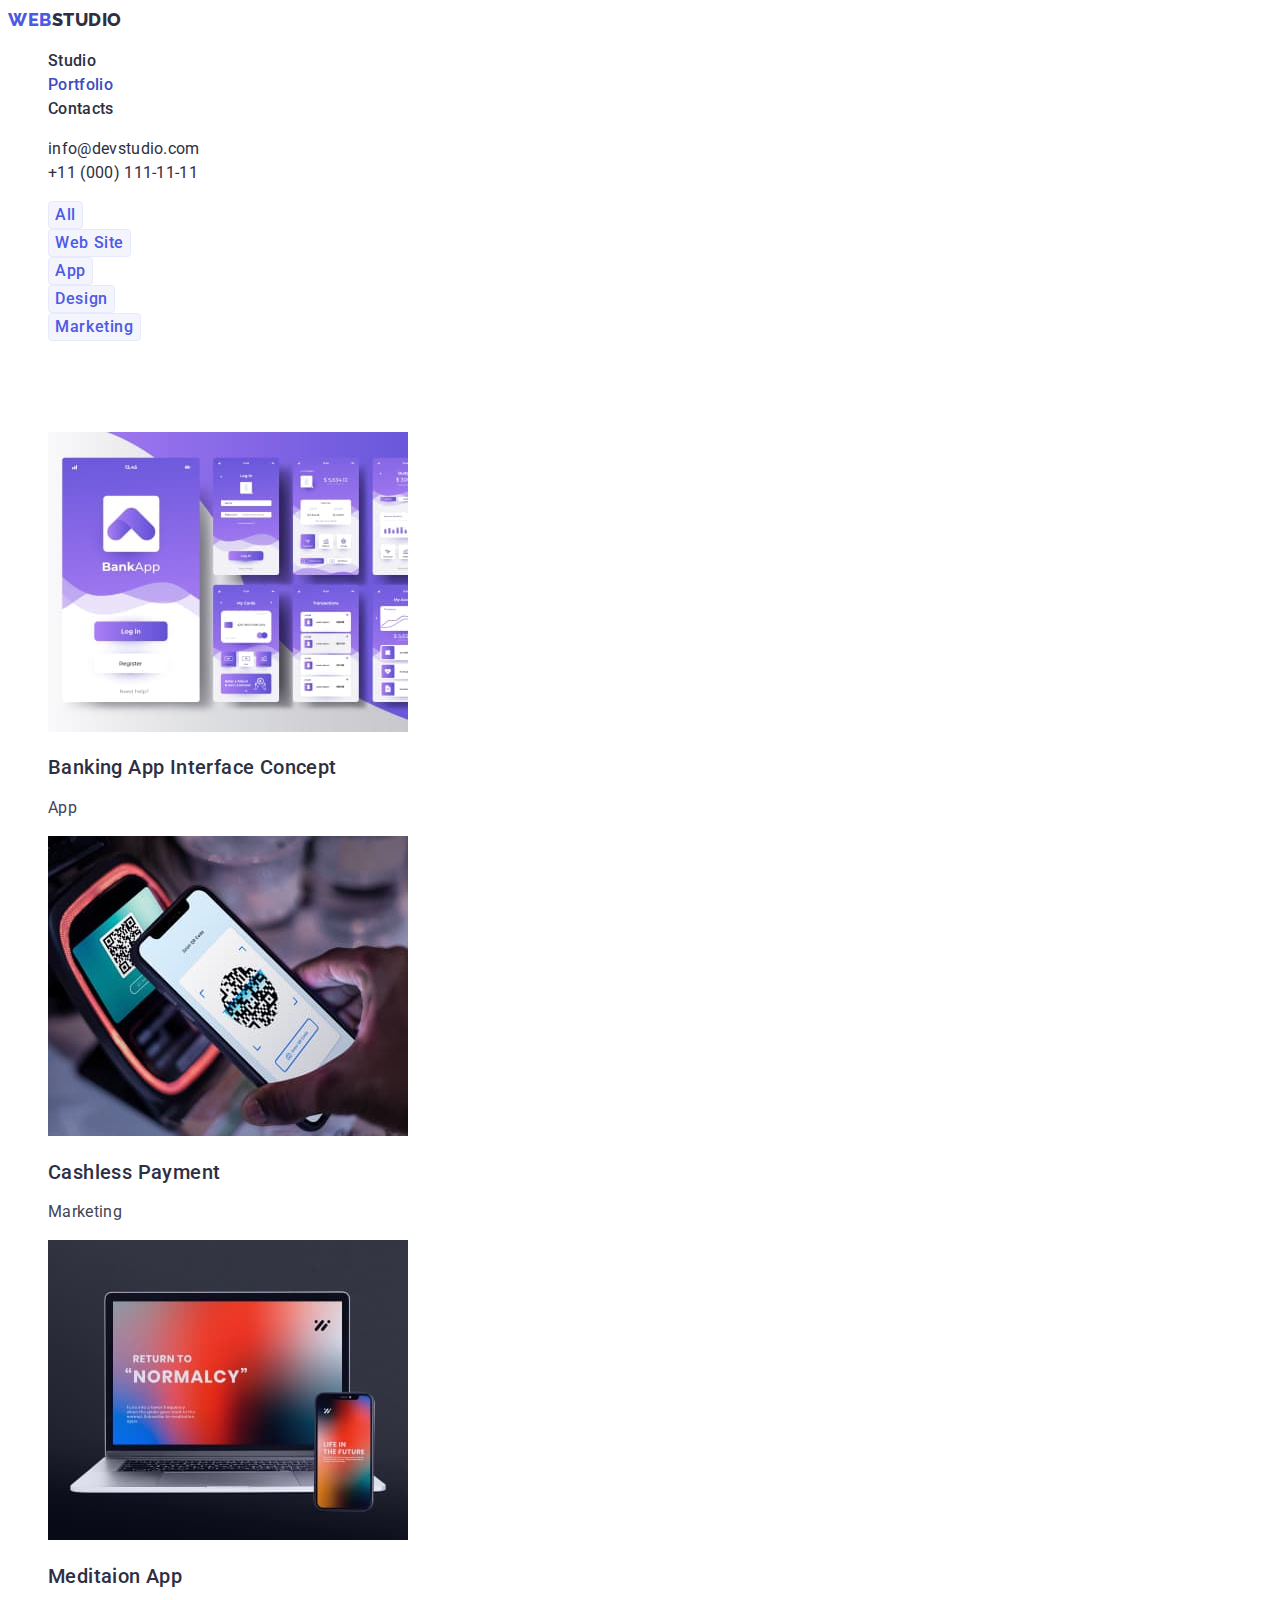
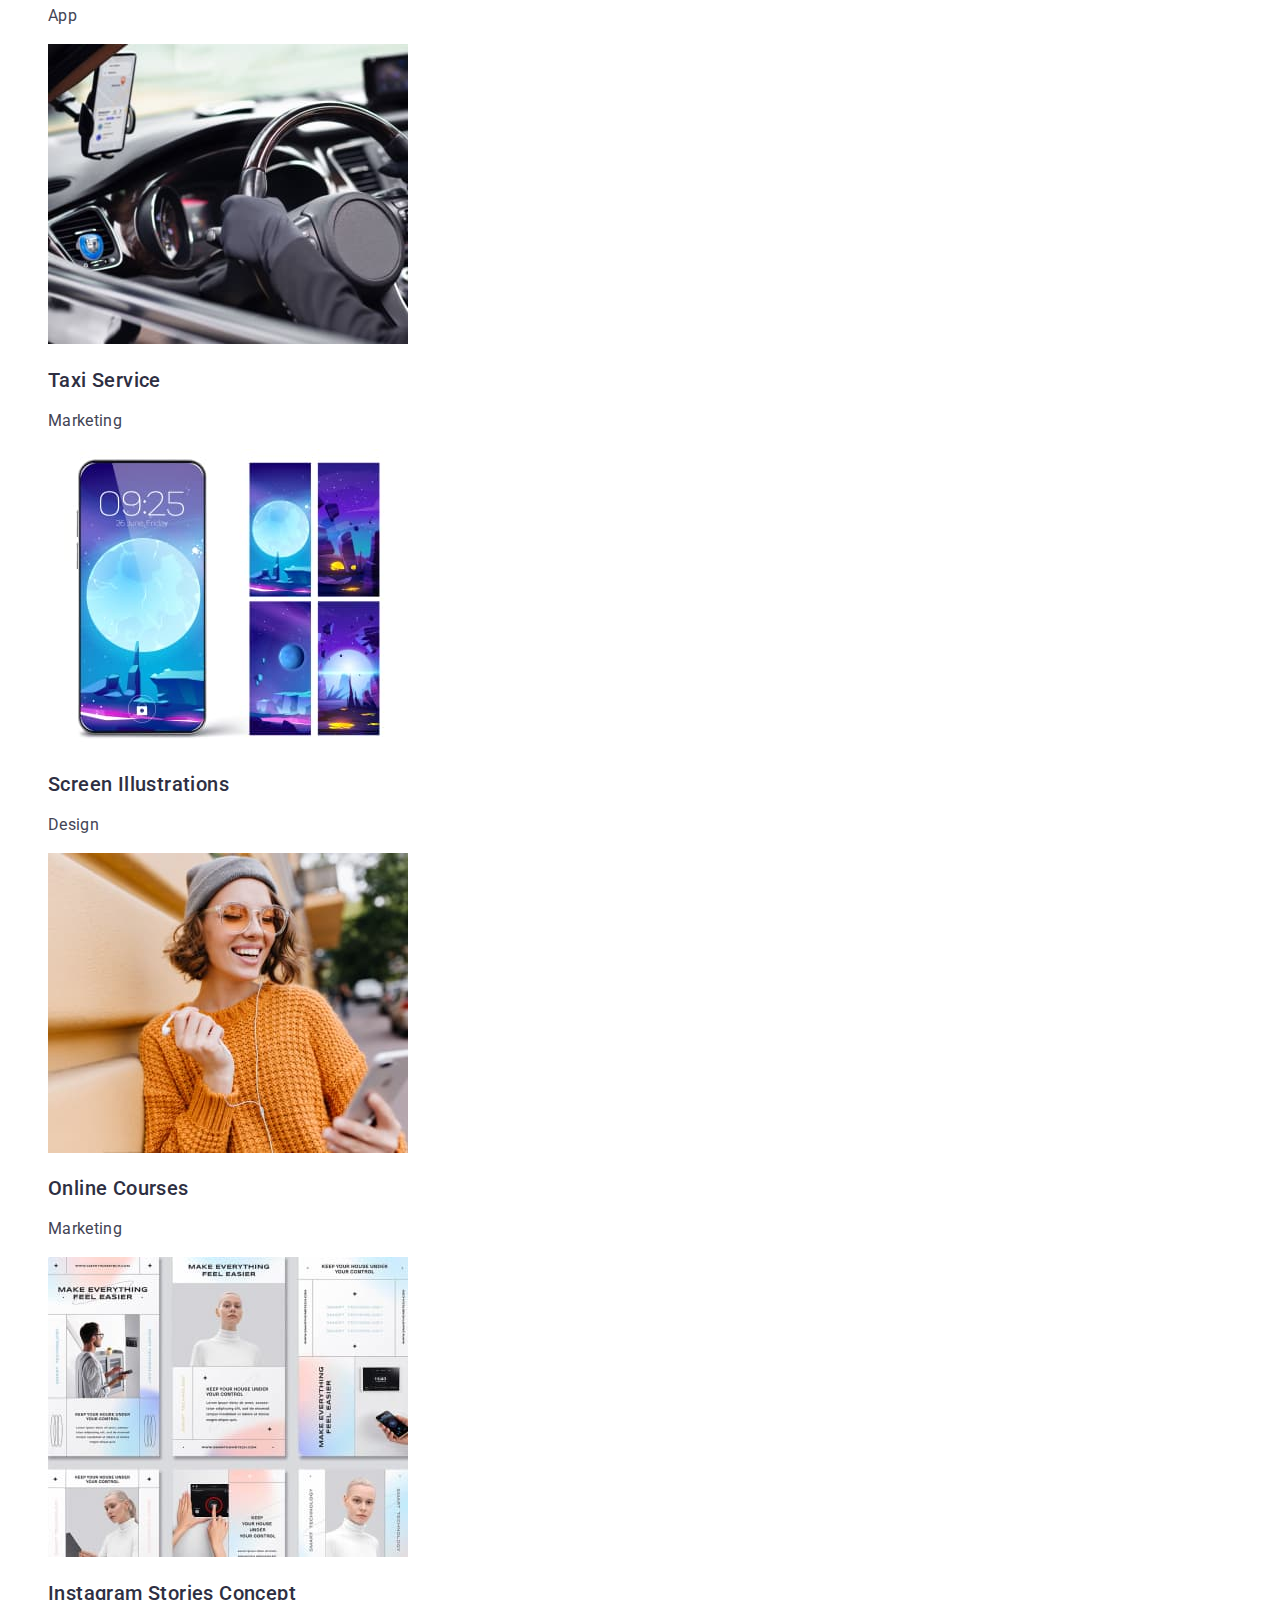
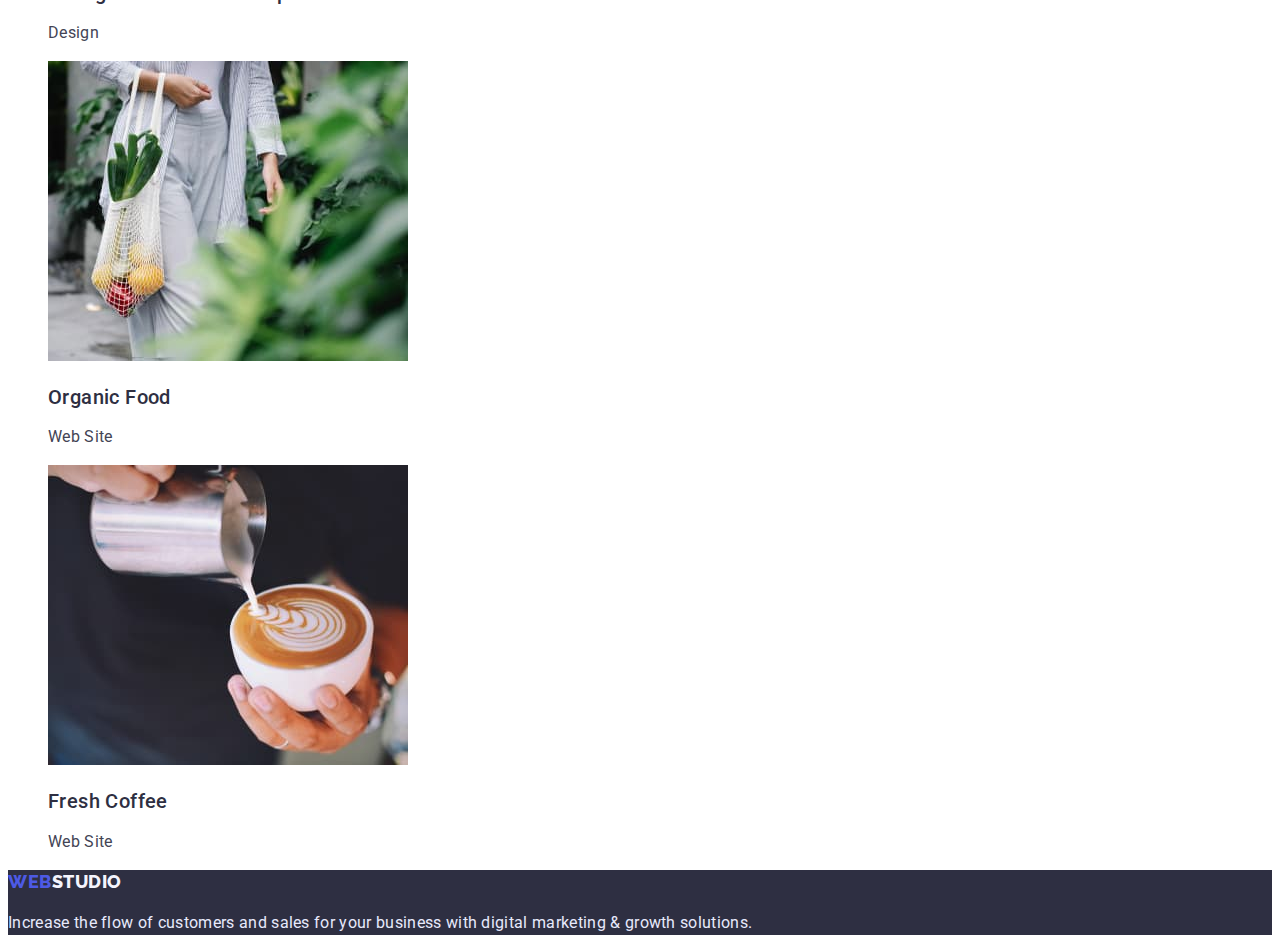
==== portfolio.html @ e585d7d2 "Update index.html, portfolio.html, style.css" ====
<!DOCTYPE html>
<html lang="en">
  <head>
    <meta charset="UTF-8" />
    <meta http-equiv="X-UA-Compatible" content="IE=edge" />
    <meta name="viewport" content="width=device-width, initial-scale=1.0" />
    <link
      href="https://fonts.googleapis.com/css2?family=Raleway:wght@800&family=Roboto:wght@400;500;700;900&display=swap"
      rel="stylesheet"
    />
    <title>Portfolio</title>
    <link rel="stylesheet" type="text/css" href="css/styles.css" />
  </head>
  <body>
    <header class="header">
      <nav class="page-nav">
        <a class="logo link" href="./index.html"><span>Web</span>Studio</a>
        <ul class="menu list">
          <li>
            <a class="link" href="./index.html">Studio</a>
          </li>
          <li>
            <a class="link current" href="./portfolio.html">Portfolio</a>
          </li>
          <li>
            <a class="link" href="">Contacts</a>
          </li>
        </ul>
      </nav>
      <address>
        <ul class="contact list">
          <li>
            <a class="contact-mail link" href="mailto:info@devstudio.com"
              >info@devstudio.com</a
            >
          </li>
          <li>
            <a class="contact-phone link" href="tel:+110001111111"
              >+11 (000) 111-11-11</a
            >
          </li>
        </ul>
      </address>
    </header>
    <main>
      <section class="filter">
        <ul class="filter-btn list">
          <li><button type="button" class="button">All</button></li>
          <li><button type="button" class="button">Web Site</button></li>
          <li><button type="button" class="button">App</button></li>
          <li><button type="button" class="button">Design</button></li>
          <li><button type="button" class="button">Marketing</button></li>
        </ul>
      </section>
      <section class="project-card">
        <h1>Works examples</h1>
        <ul class="list">
          <li>
            <a href="" class="card-link">
              <img
                src="./images/portfolio/example1.jpg"
                alt="application pages for online banking"
                width="360"
              />
              <h2 class="subtitle">Banking App Interface Concept</h2>
              <p>App</p></a
            >
          </li>
          <li>
            <a href="" class="card-link">
              <img
                src="./images/portfolio/example2.jpg"
                alt="payment by terminal using the phone"
                width="360"
              />
              <h2 class="subtitle">Cashless Payment</h2>
              <p>Marketing</p></a
            >
          </li>
          <li>
            <a href="" class="card-link">
              <img
                src="./images/portfolio/example3.jpg"
                alt="yoga apps screensaver on laptop and phone"
                width="360"
              />
              <h2 class="subtitle">Meditaion App</h2>
              <p>App</p></a
            >
          </li>
          <li>
            <a href="" class="card-link">
              <img
                src="./images/portfolio/example4.jpg"
                alt="using a mobile application in a taxi"
                width="360"
              />
              <h2 class="subtitle">Taxi Service</h2>
              <p>Marketing</p></a
            >
          </li>
          <li>
            <a href="" class="card-link">
              <img
                src="./images/portfolio/example5.jpg"
                alt="moon screensavers"
                width="360"
              />
              <h2 class="subtitle">Screen Illustrations</h2>
              <p>Design</p></a
            >
          </li>
          <li>
            <a href="" class="card-link">
              <img
                src="./images/portfolio/example6.jpg"
                alt="girl rejoices at online courses in the phone"
                width="360"
              />
              <h2 class="subtitle">Online Courses</h2>
              <p>Marketing</p></a
            >
          </li>
          <li>
            <a href="" class="card-link">
              <img
                src="./images/portfolio/example7.jpg"
                alt="sample instagram blog design"
                width="360"
              />
              <h2 class="subtitle">Instagram Stories Concept</h2>
              <p>Design</p></a
            >
          </li>
          <li>
            <a href="" class="card-link">
              <img
                src="./images/portfolio/example8.jpg"
                alt="a woman carries a fabric bag with groceries"
                width="360"
              />
              <h2 class="subtitle">Organic Food</h2>
              <p>Web Site</p></a
            >
          </li>
          <li>
            <a href="" class="card-link">
              <img
                src="./images/portfolio/example9.jpg"
                alt="making cappuccino"
                width="360"
              />
              <h2 class="subtitle">Fresh Coffee</h2>
              <p>Web Site</p></a
            >
          </li>
        </ul>
      </section>
    </main>
    <footer class="footer">
      <a class="logo link" href="./index.html"><span>Web</span>Studio</a>
      <p class="footer-text">
        Increase the flow of customers and sales for your business with digital
        marketing & growth solutions.
      </p>
    </footer>
  </body>
</html>
---- css/styles.css ----
:root {
  --headings-dark-color: #2e2f42;
  --body-text-color: #434455;
  --primary-white-color: #fff;
  --accent-color: #e7e9fc;
  --primary-brand-color: #4d5ae5;
  --light-mode-color: #f4f4fd;
  --pressed-state-color: #404bbf;
}
body {
  font-family: 'Roboto', 'Raleway', sans-serif;
  background-color: #fff;
  color: var(--body-text-color);
  font-size: 16px;
  line-height: 1.5;
  letter-spacing: 0.02em;
}

button {
  font-family: 'Roboto';
  font-weight: 500;
  font-size: 16px;
  line-height: 1.5;
  letter-spacing: 0.04em;
  align-items: center;
  border-radius: 4px;
  cursor: pointer;
}

.link {
  text-decoration: none;
  color: var(--headings-dark-color);
}

.link:hover,
.link:focus {
  color: var(--pressed-state-color);
}

.list {
  list-style: none;
}

/*Header */

.logo {
  font-family: 'Raleway';
  font-weight: 800;
  font-size: 18px;
  line-height: 1.33;
  letter-spacing: 0.03em;
  text-transform: uppercase;
}

.logo > span {
  color: var(--primary-brand-color);
}

.menu {
  font-weight: 500;
  font-size: 16px;
  line-height: 1.5;
  letter-spacing: 0.02em;
}

.menu .link.current {
  color: var(--pressed-state-color);
}

.contact {
  font-style: normal;
  font-weight: 400;
  font-size: 16px;
  line-height: 1.5;
  letter-spacing: 0.02em;
}

/* Main */

/* Hero */
.hero {
  background-color: var(--headings-dark-color);
  color: var(--primary-white-color);
}
.hero-title {
  font-weight: 700;
  font-size: 56px;
  line-height: 1.07;
  text-align: center;
  letter-spacing: 0.02em;
}
.hero-btn {
  color: var(--primary-white-color);
  width: 169px;
  height: 56px;

  margin: 0 auto;
  display: block;

  border: none;
  background: var(--primary-brand-color);
  box-shadow: 0px 4px 4px rgba(0, 0, 0, 0.15);
}

.hero-btn:hover,
.hero-btn:focus {
  background: var(--pressed-state-color);
}

/* Features */
.features .title {
  opacity: 0;
}

.title {
  color: var(--headings-dark-color);
  font-weight: 700;
  font-size: 36px;
  line-height: 1.11;
  letter-spacing: 0.02em;
  text-align: center;
}

.subtitle {
  color: var(--headings-dark-color);
  font-weight: 500;
  font-size: 20px;
  line-height: 1.2;
  letter-spacing: 0.02em;
}

/* What are we doing */
.examples {
}

/* Team card */

.team-card {
  background-color: var(--light-mode-color);
}
.team-card .list {
  background-color: var(--primary-white-color);
}

/* Footer */
.footer {
  background-color: var(--headings-dark-color);
}
.footer .logo {
  color: var(--light-mode-color);
}
.footer-text {
  color: var(--accent-color);
}

/* Portfolio page */

/* Filter buttons */

.filter .button {
  color: var(--primary-brand-color);
  background: var(--light-mode-color);
  border: 1px solid var(--accent-color);
}

.filter .button:hover,
.filter .button:focus {
  background: var(--pressed-state-color);
  color: var(--primary-white-color);
  border: none;
  box-shadow: 0px 3px 1px rgba(0, 0, 0, 0.1), 0px 2px 1px rgba(0, 0, 0, 0.08),
    0px 2px 2px rgba(0, 0, 0, 0.12);
}

/* Project cards */

.project-card > h1 {
  opacity: 0;
}
.card-link {
  text-decoration: none;
}
.card-link > p {
  color: var(--body-text-color);
}
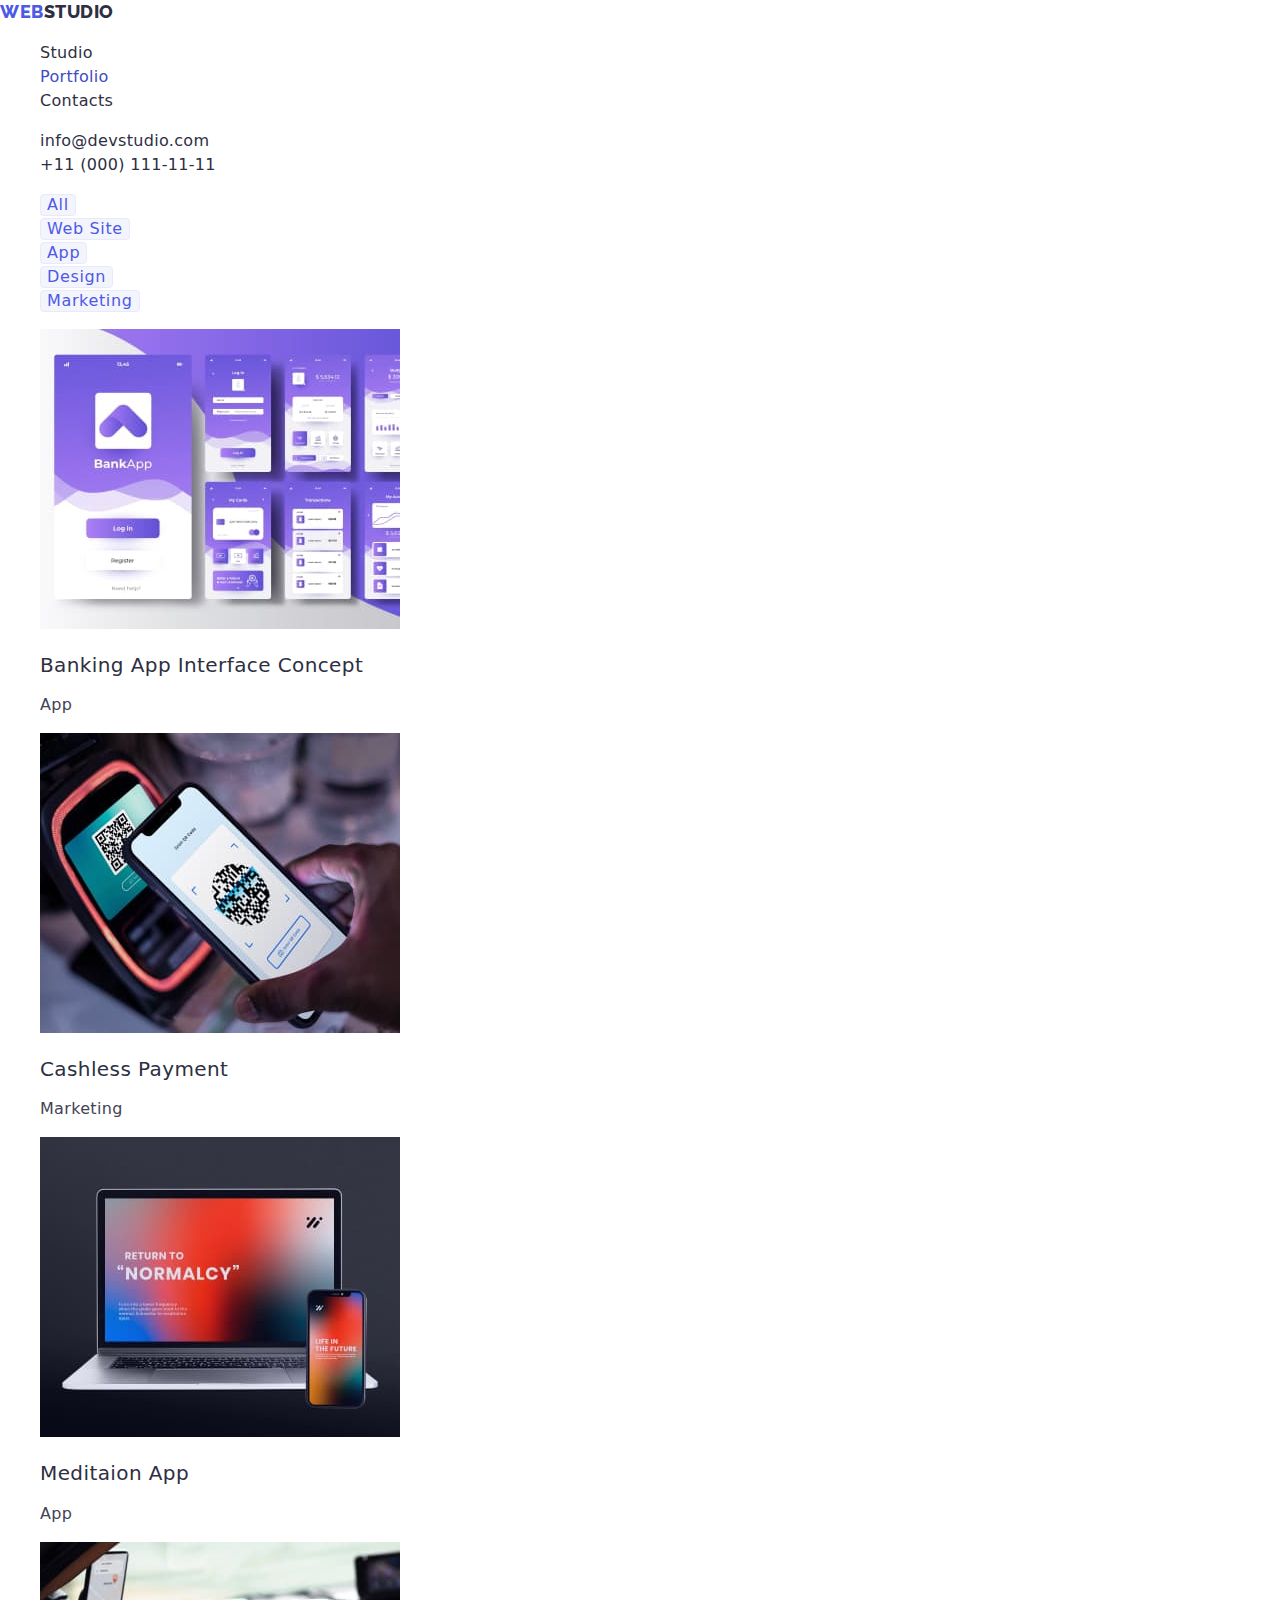
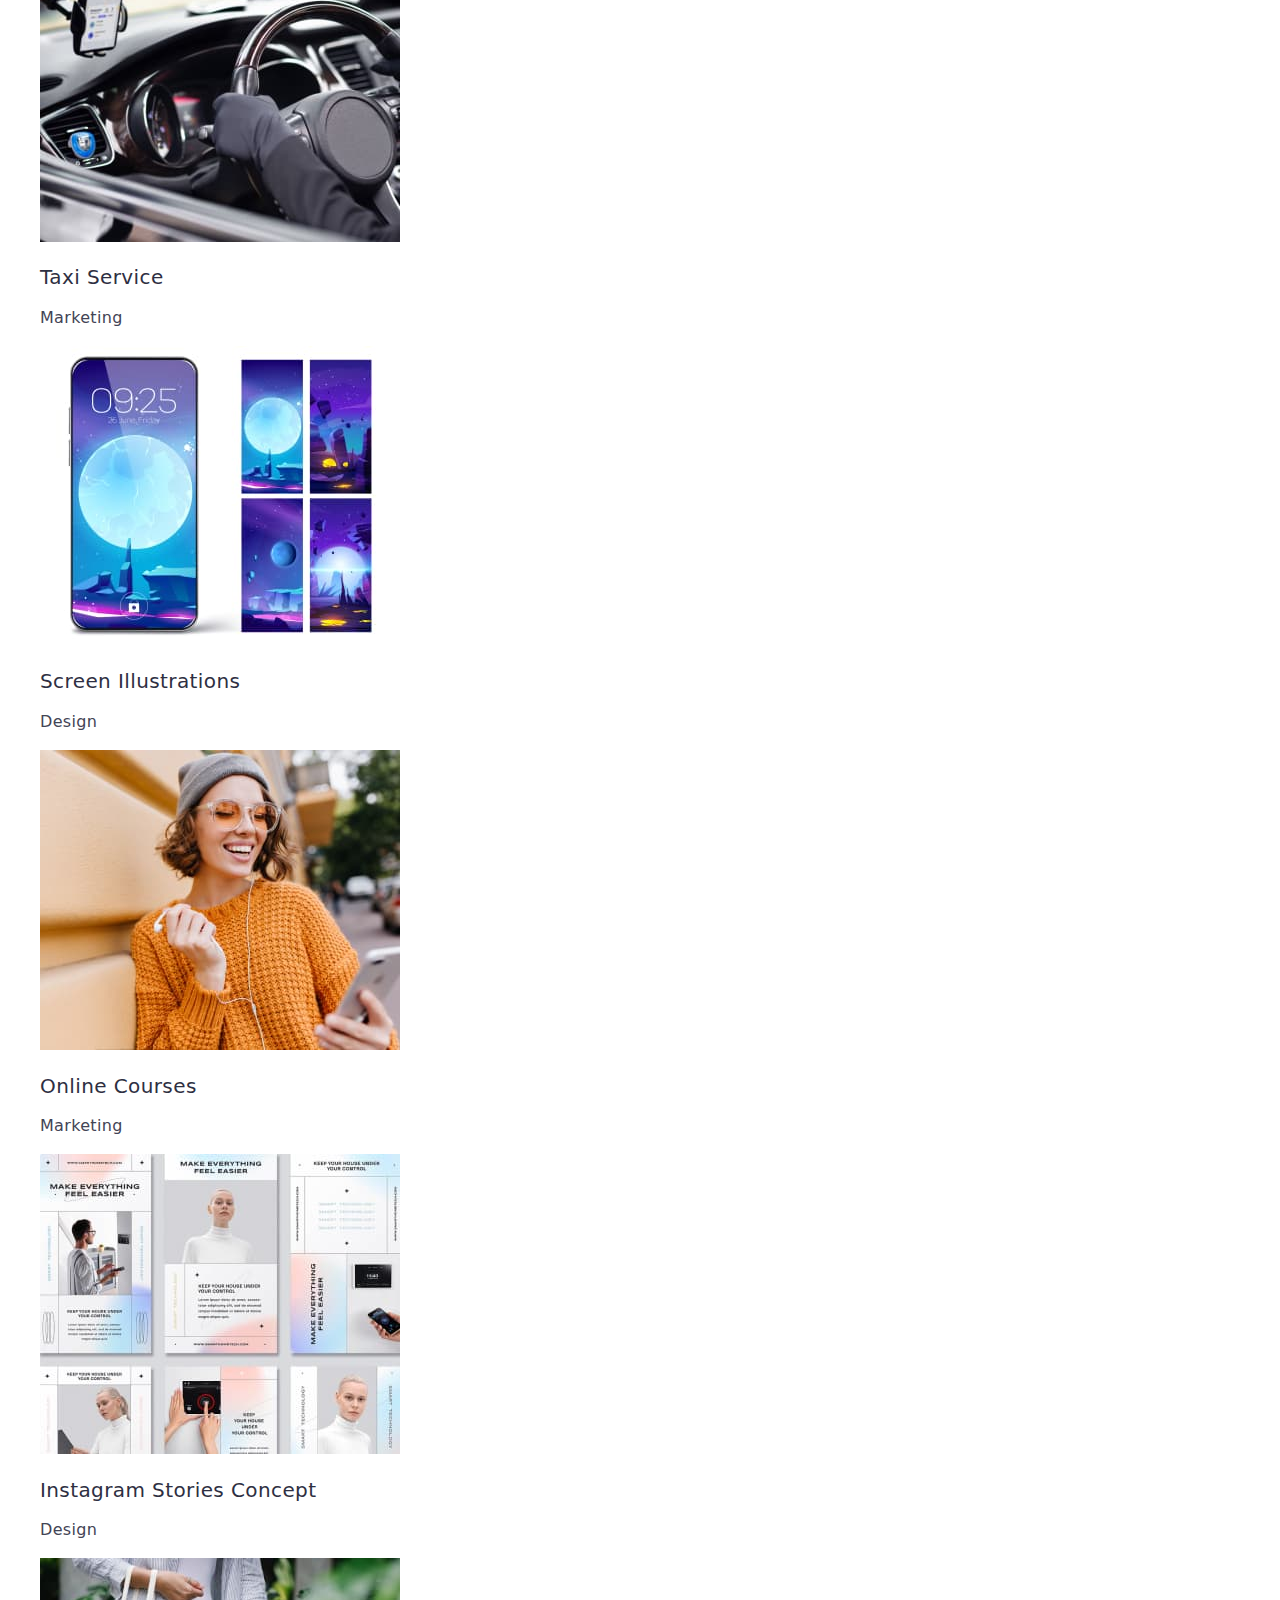
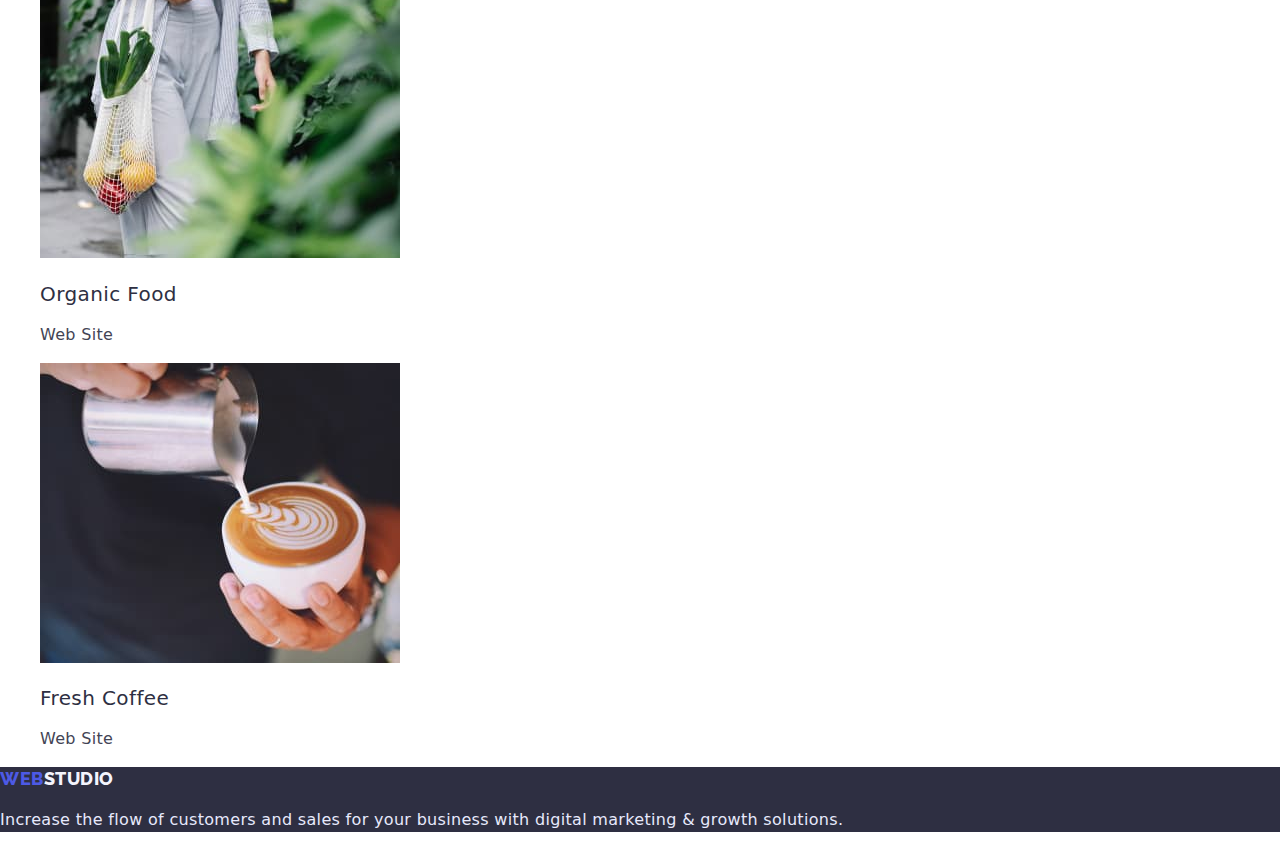
==== commit 997286ac: "added normalize.css" ====
--- a/portfolio.html
+++ b/portfolio.html
@@ -10,6 +10,7 @@
     />
     <title>Portfolio</title>
     <link rel="stylesheet" type="text/css" href="css/styles.css" />
+    <link rel="stylesheet" type="text/css" href="css/modern-normalize.css" />
   </head>
   <body>
     <header class="header">
@@ -44,6 +45,7 @@
     </header>
     <main>
       <section class="filter">
+        <h1 class="visually-hidden">Works examples</h1>
         <ul class="filter-btn list">
           <li><button type="button" class="button">All</button></li>
           <li><button type="button" class="button">Web Site</button></li>
@@ -51,10 +53,7 @@
           <li><button type="button" class="button">Design</button></li>
           <li><button type="button" class="button">Marketing</button></li>
         </ul>
-      </section>
-      <section class="project-card">
-        <h1>Works examples</h1>
-        <ul class="list">
+        <ul class="project-card list">
           <li>
             <a href="" class="card-link">
               <img
--- a/css/styles.css
+++ b/css/styles.css
@@ -7,6 +7,20 @@
   --light-mode-color: #f4f4fd;
   --pressed-state-color: #404bbf;
 }
+
+.visually-hidden {
+  position: absolute;
+  white-space: nowrap;
+  width: 1px;
+  height: 1px;
+  overflow: hidden;
+  border: 0;
+  padding: 0;
+  clip: rect(0 0 0 0);
+  clip-path: inset(50%);
+  margin: -1px;
+}
+
 body {
   font-family: 'Roboto', 'Raleway', sans-serif;
   background-color: #fff;
@@ -25,6 +39,23 @@
   align-items: center;
   border-radius: 4px;
   cursor: pointer;
+}
+
+.title {
+  color: var(--headings-dark-color);
+  font-size: 36px;
+  line-height: 1.11;
+  letter-spacing: 0.02em;
+  text-align: center;
+  text-transform: capitalize;
+}
+
+.subtitle {
+  color: var(--headings-dark-color);
+  font-weight: 500;
+  font-size: 20px;
+  line-height: 1.2;
+  letter-spacing: 0.02em;
 }
 
 .link {
@@ -83,7 +114,6 @@
   color: var(--primary-white-color);
 }
 .hero-title {
-  font-weight: 700;
   font-size: 56px;
   line-height: 1.07;
   text-align: center;
@@ -108,26 +138,6 @@
 }
 
 /* Features */
-.features .title {
-  opacity: 0;
-}
-
-.title {
-  color: var(--headings-dark-color);
-  font-weight: 700;
-  font-size: 36px;
-  line-height: 1.11;
-  letter-spacing: 0.02em;
-  text-align: center;
-}
-
-.subtitle {
-  color: var(--headings-dark-color);
-  font-weight: 500;
-  font-size: 20px;
-  line-height: 1.2;
-  letter-spacing: 0.02em;
-}
 
 /* What are we doing */
 .examples {
@@ -140,6 +150,11 @@
 }
 .team-card .list {
   background-color: var(--primary-white-color);
+}
+
+.team-card .subtitle,
+.team-card p {
+  text-align: center;
 }
 
 /* Footer */
@@ -167,16 +182,13 @@
 .filter .button:focus {
   background: var(--pressed-state-color);
   color: var(--primary-white-color);
-  border: none;
+  border-color: transparent;
   box-shadow: 0px 3px 1px rgba(0, 0, 0, 0.1), 0px 2px 1px rgba(0, 0, 0, 0.08),
     0px 2px 2px rgba(0, 0, 0, 0.12);
 }
 
 /* Project cards */
 
-.project-card > h1 {
-  opacity: 0;
-}
 .card-link {
   text-decoration: none;
 }
